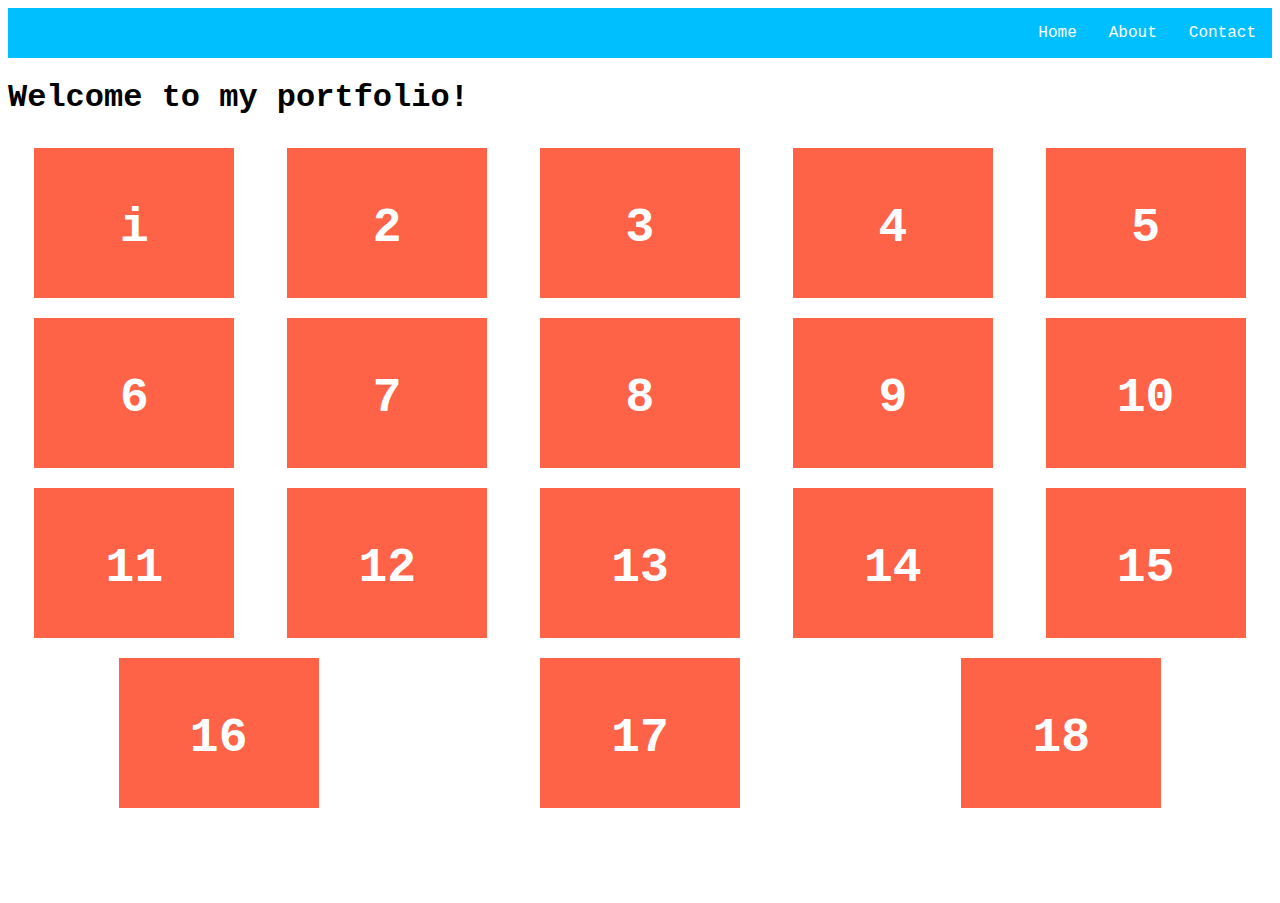
==== index.html @ f722e7e8 "added files" ====
<html lang="en">
<head>
  <meta charset="UTF-8" />
  <meta name="viewport" content="width=device-width, initial-scale=1.0" />
  <meta http-equiv="X-UA-Compatible" content="ie=edge"/>
  
  <!-- this is where you link your stylesheet -->
  <link rel="stylesheet" href="stylesheet.css">
  <!-- this is where you decide the title of your page, because it is the index let's call it either hompage or your name + portfolio -->
  <title>Your Name Here</title>

</head>

<!-- this is where the content of your website will go -->
<body>
  <ul class="navigation">
    <li><a href="index.html">Home</a></li>
    <li><a href="about.html">About</a></li>
    <li><a href="contact.html">Contact</a></li>
  </ul>

  <h1>Welcome to my portfolio!</h1>

  
  <div class="flex-container">
    <li class="flex-item">i stepped on a dog's tail</li>
    <li class="flex-item">2</li>
    <li class="flex-item">3</li>
    <li class="flex-item">4</li>
    <li class="flex-item">5</li>
    <li class="flex-item">6</li>
    <li class="flex-item">7</li>
    <li class="flex-item">8</li>
    <li class="flex-item">9</li>
    <li class="flex-item">10</li>
    <li class="flex-item">11</li>
    <li class="flex-item">12</li>
    <li class="flex-item">13</li>
    <li class="flex-item">14</li>
    <li class="flex-item">15</li>
    <li class="flex-item">16</li>
    <li class="flex-item">17</li>
    <li class="flex-item">18</li>
  </div>

</body>
---- stylesheet.css ----
body{
  font-family: 'Courier New', Courier, monospace;
}

h1{
  justify-content: center;
  align-items: center;
}

/* This is for the navigation bar*/
.navigation {
  display: flex;
  flex-flow: row wrap;
  justify-content: flex-end;
  
  list-style: none;
  margin: 0; 
  background: deepskyblue;
}

.navigation a {
  text-decoration: none;
  display: block;
  padding: 1em;
  color: white;
}

.navigation a:hover {
  background: #1565C0;
}

@media all and (max-width: 800px) {
  .navigation {
    justify-content: space-around;
  }
}

@media all and (max-width: 600px) {
  .navigation {
    flex-flow: column wrap;
    padding: 0;
  }
  .navigation a { 
    text-align: center; 
    padding: 10px;
    border-top: 1px solid rgba(255, 255, 255,0.3); 
    border-bottom: 1px solid rgba(0, 0, 0, 0.1); 
  }
  .navigation li:last-of-type a {
    border-bottom: none;
  }
}


/* This is for the grid*/
.flex-container {
  /* We first create a flex layout context */
  display: flex;
  /* Then we define the flow direction 
     and if we allow the items to wrap 
   * Remember this is the same as:
   * flex-direction: row;
   * flex-wrap: wrap;
   */
  flex-flow: row wrap;
  
  /* Then we define how is distributed the remaining space */
  justify-content: space-around;
  align-items: center;
  padding: 0;
  margin:0;
  list-style: none;
}

.flex-item {
  background: tomato;
  padding: 5px;
  width: 200px;
  height: 150px;
  margin: 10px;
  line-height: 150px;
  color: white;
  font-weight: bold;
  font-size: 3em;
  text-align: center;
  order:3;
}

.content-flex-item {
  padding: 5px;
  width: 200px;
  height: 200px;
  margin: 10px;
  line-height: 150px;
  color: white;
  font-weight: bold;
  font-size: 3em;
  text-align: center;
  order:3;
}

/*This is for the about page*/
* {
  box-sizing: border-box;
}


/* Style the header */
.header {
  padding: 30px;
  text-align: center;
  font-size: 35px;
}

/* Container for flexboxes */
.row {
  display: -webkit-flex;
  display: flex;
}

/* Create three equal columns that sits next to each other */
.column {
  -webkit-flex: 1;
  -ms-flex: 1;
  flex: 1;
  padding: 10px;
  height: 300px; /* Should be removed. Only for demonstration */
}



/* Responsive layout - makes the three columns stack on top of each other instead of next to each other */
@media (max-width: 600px) {
  .row {
    -webkit-flex-direction: column;
    flex-direction: column;
  }
}
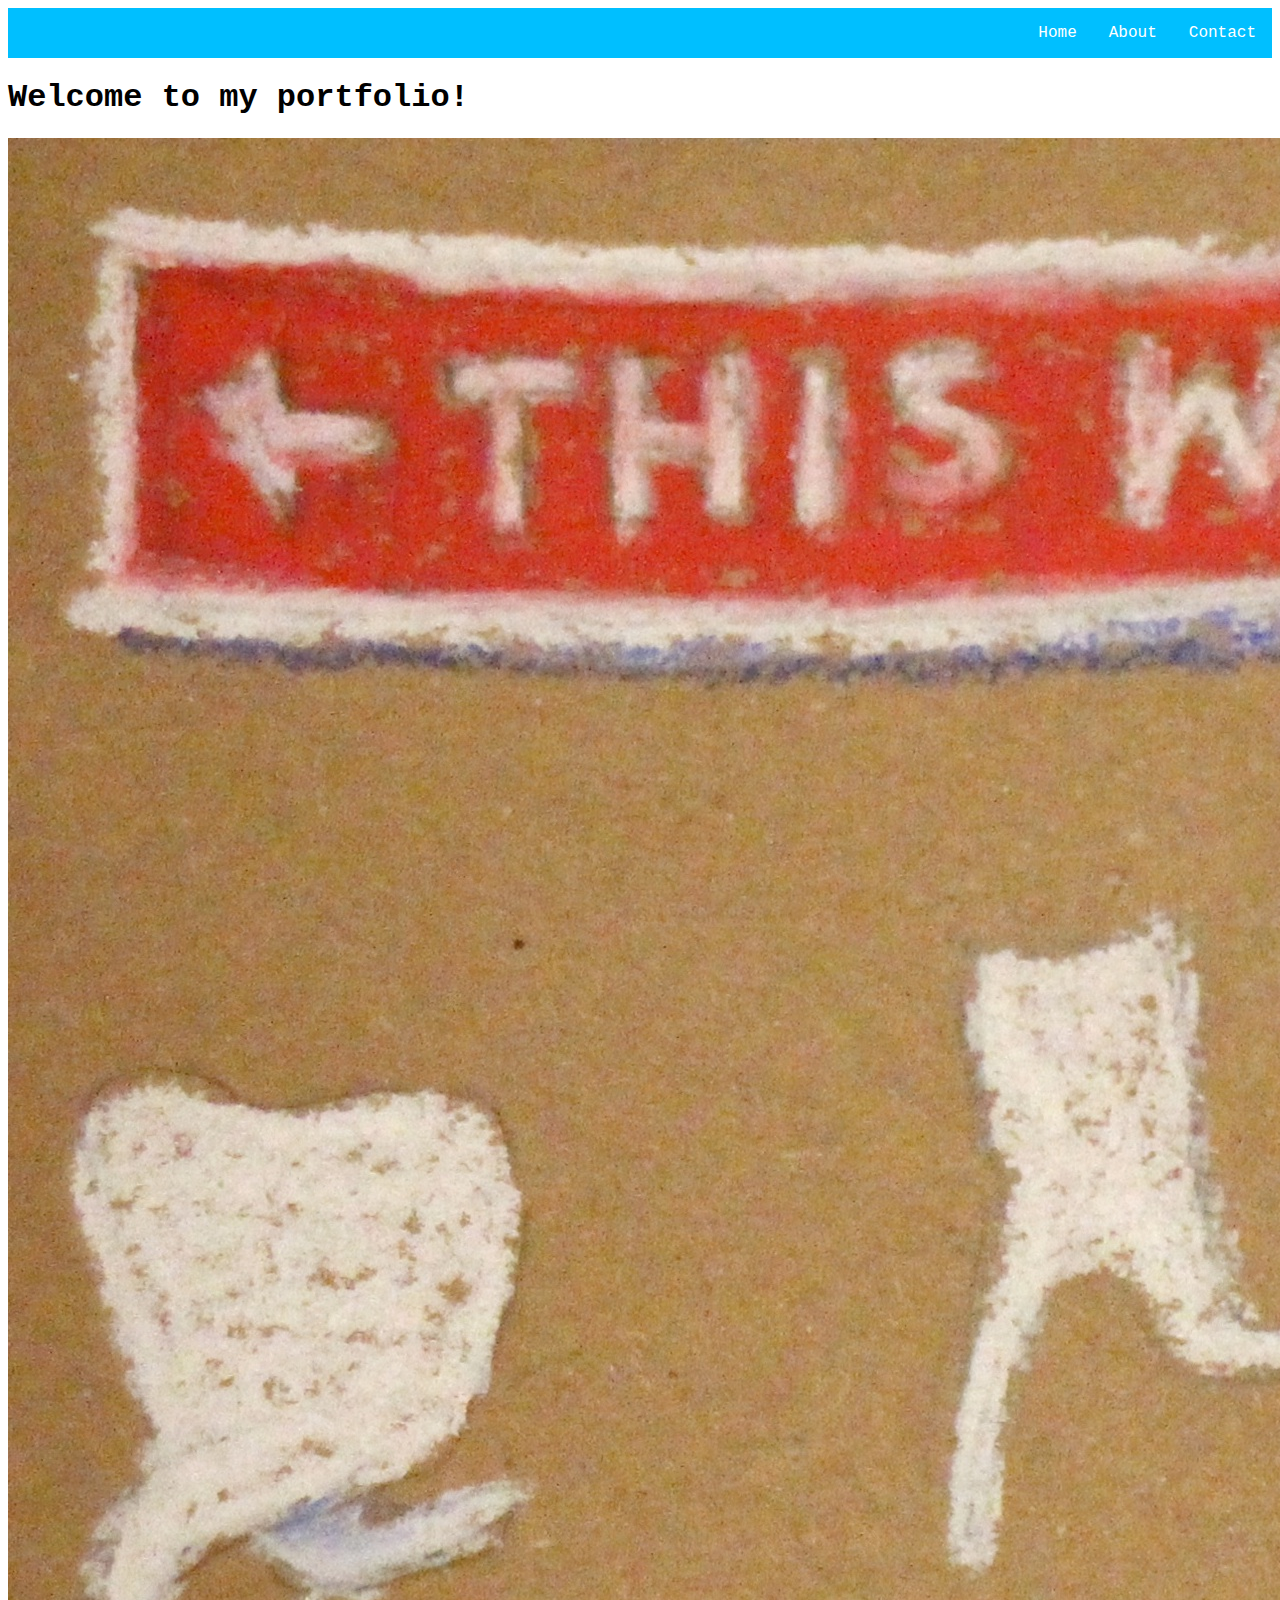
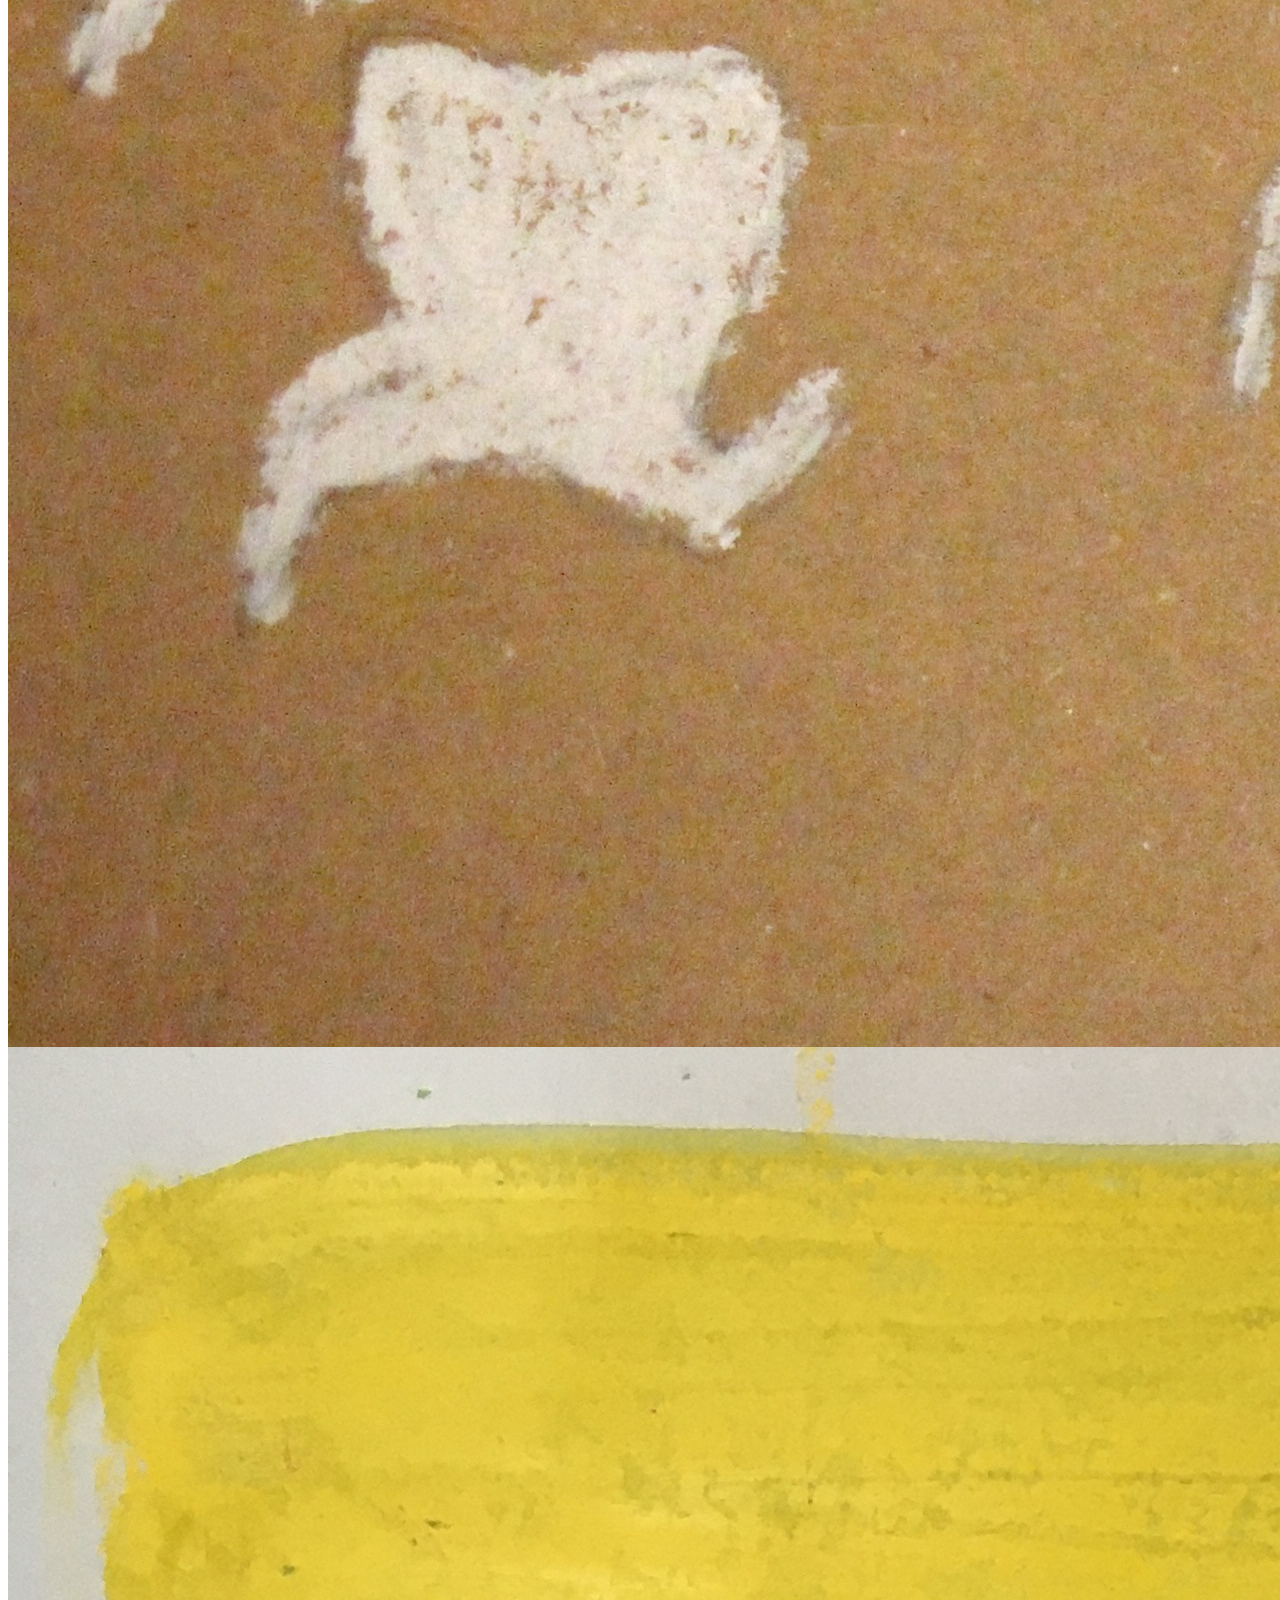
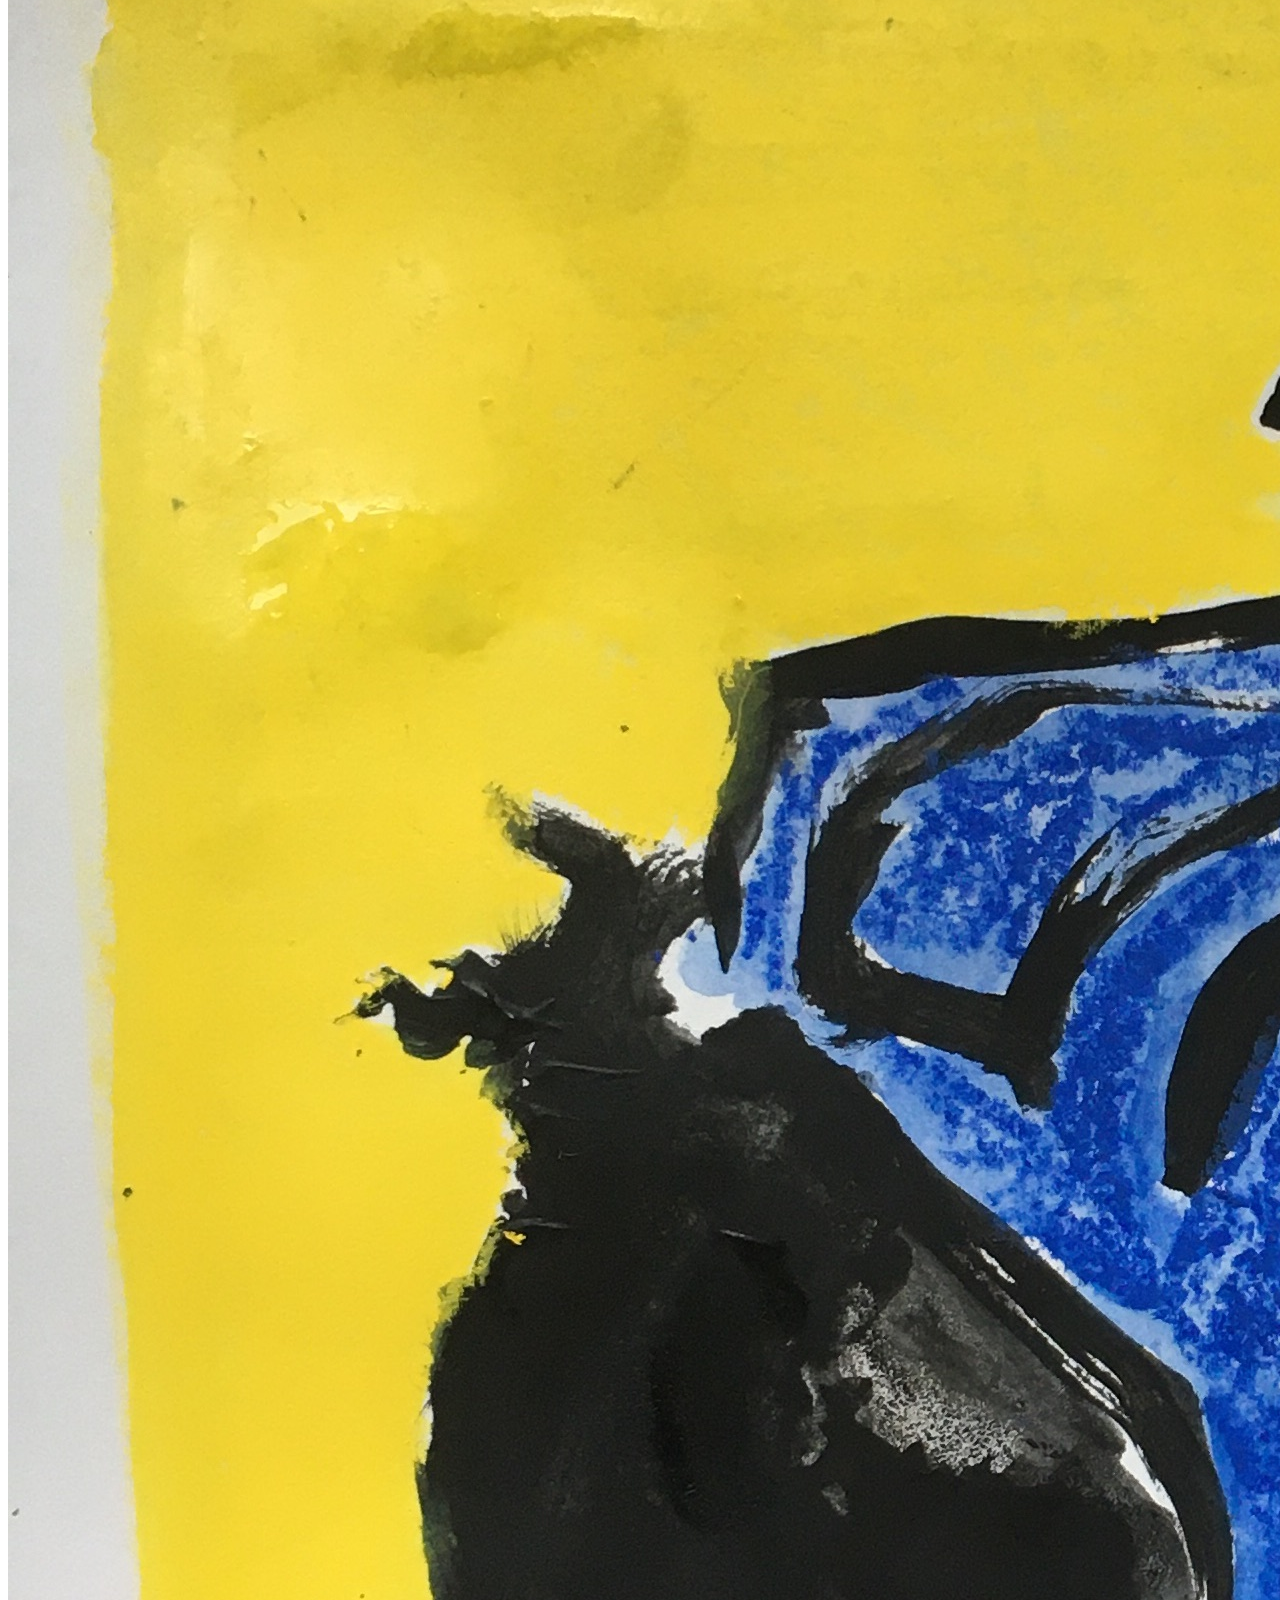
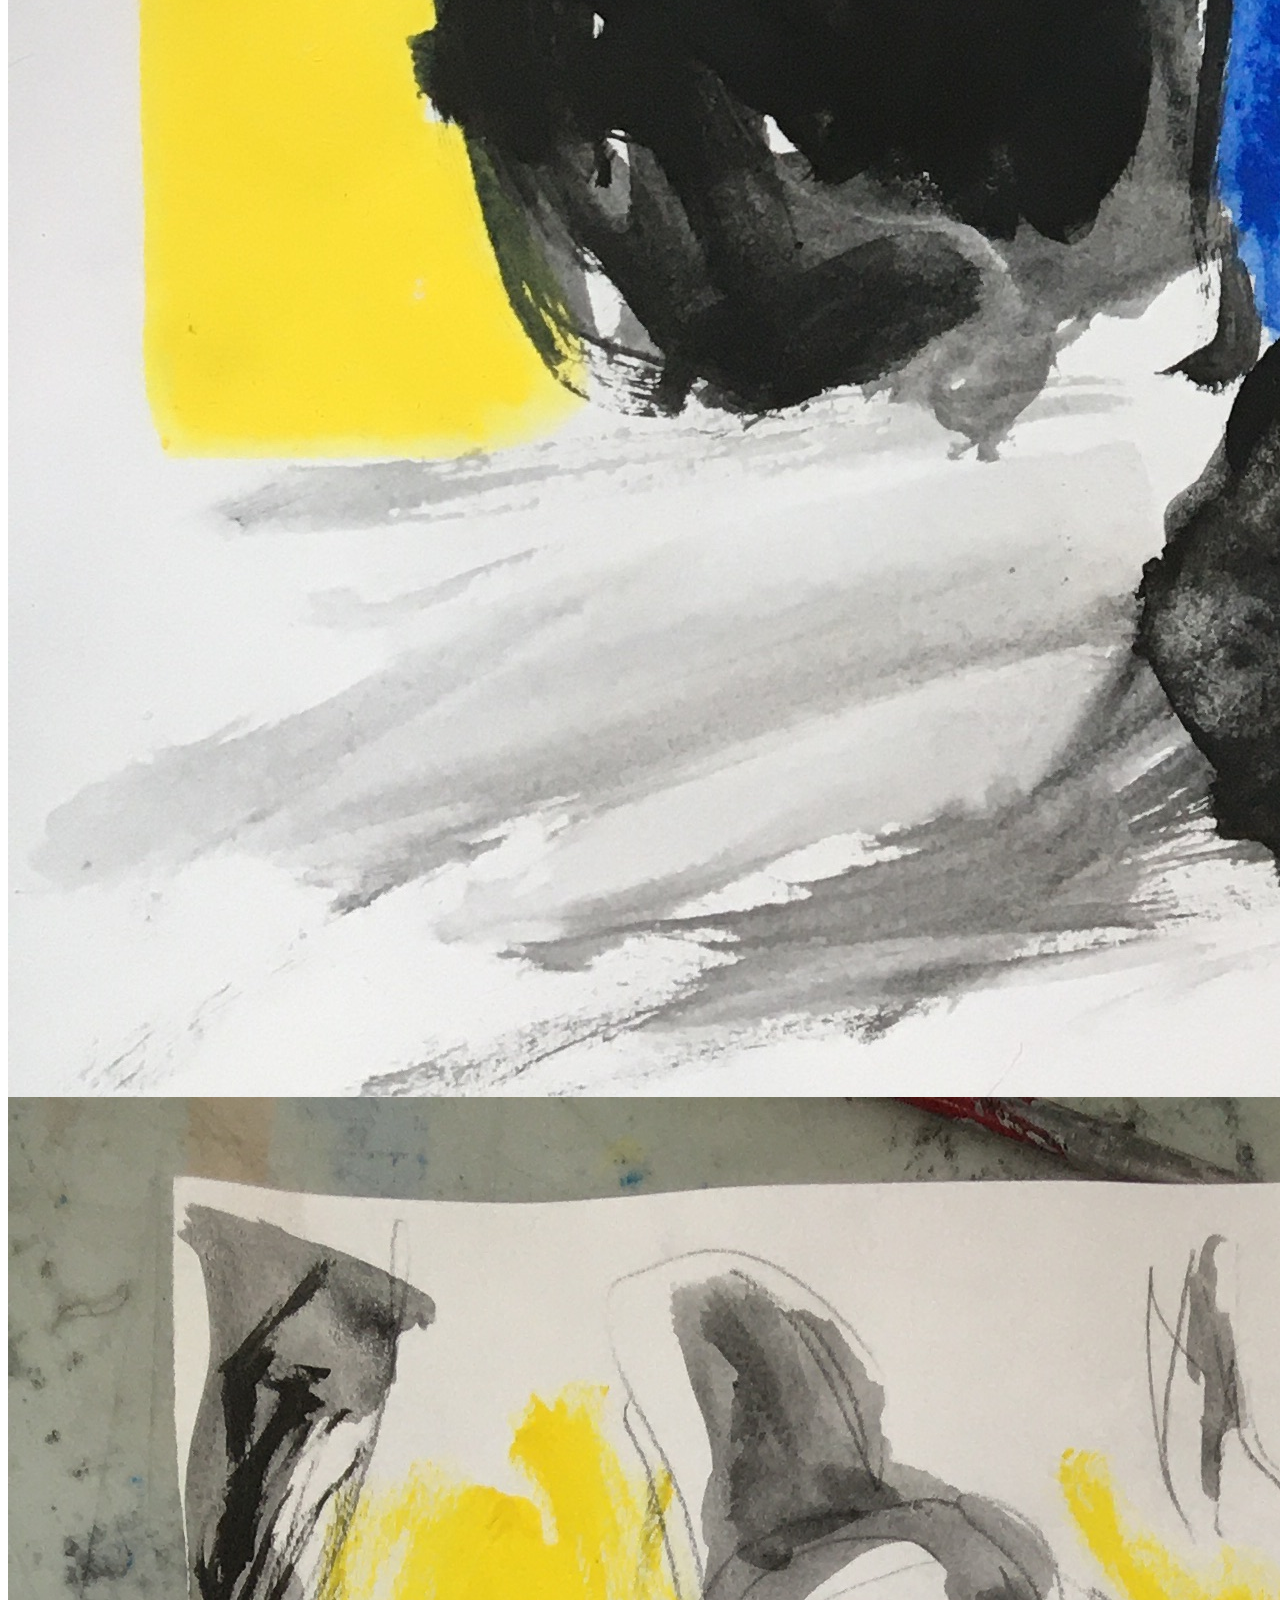
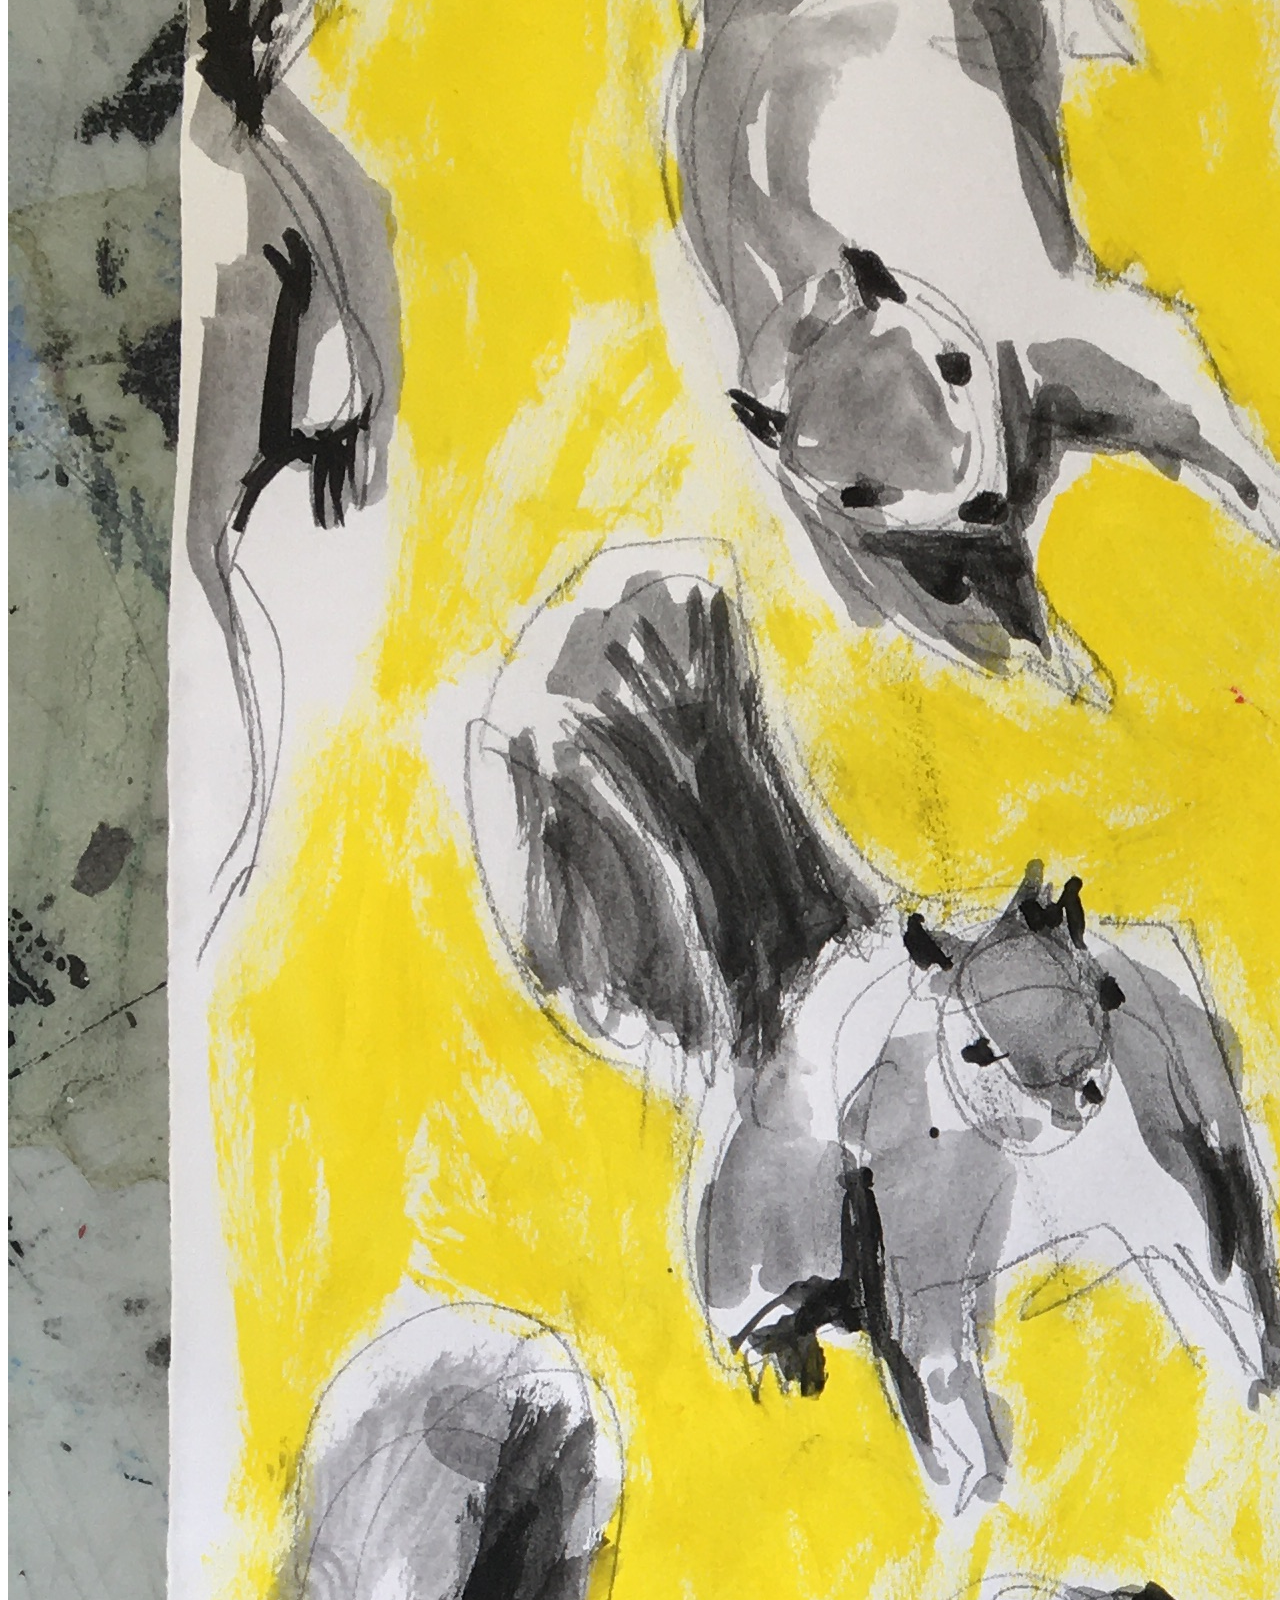
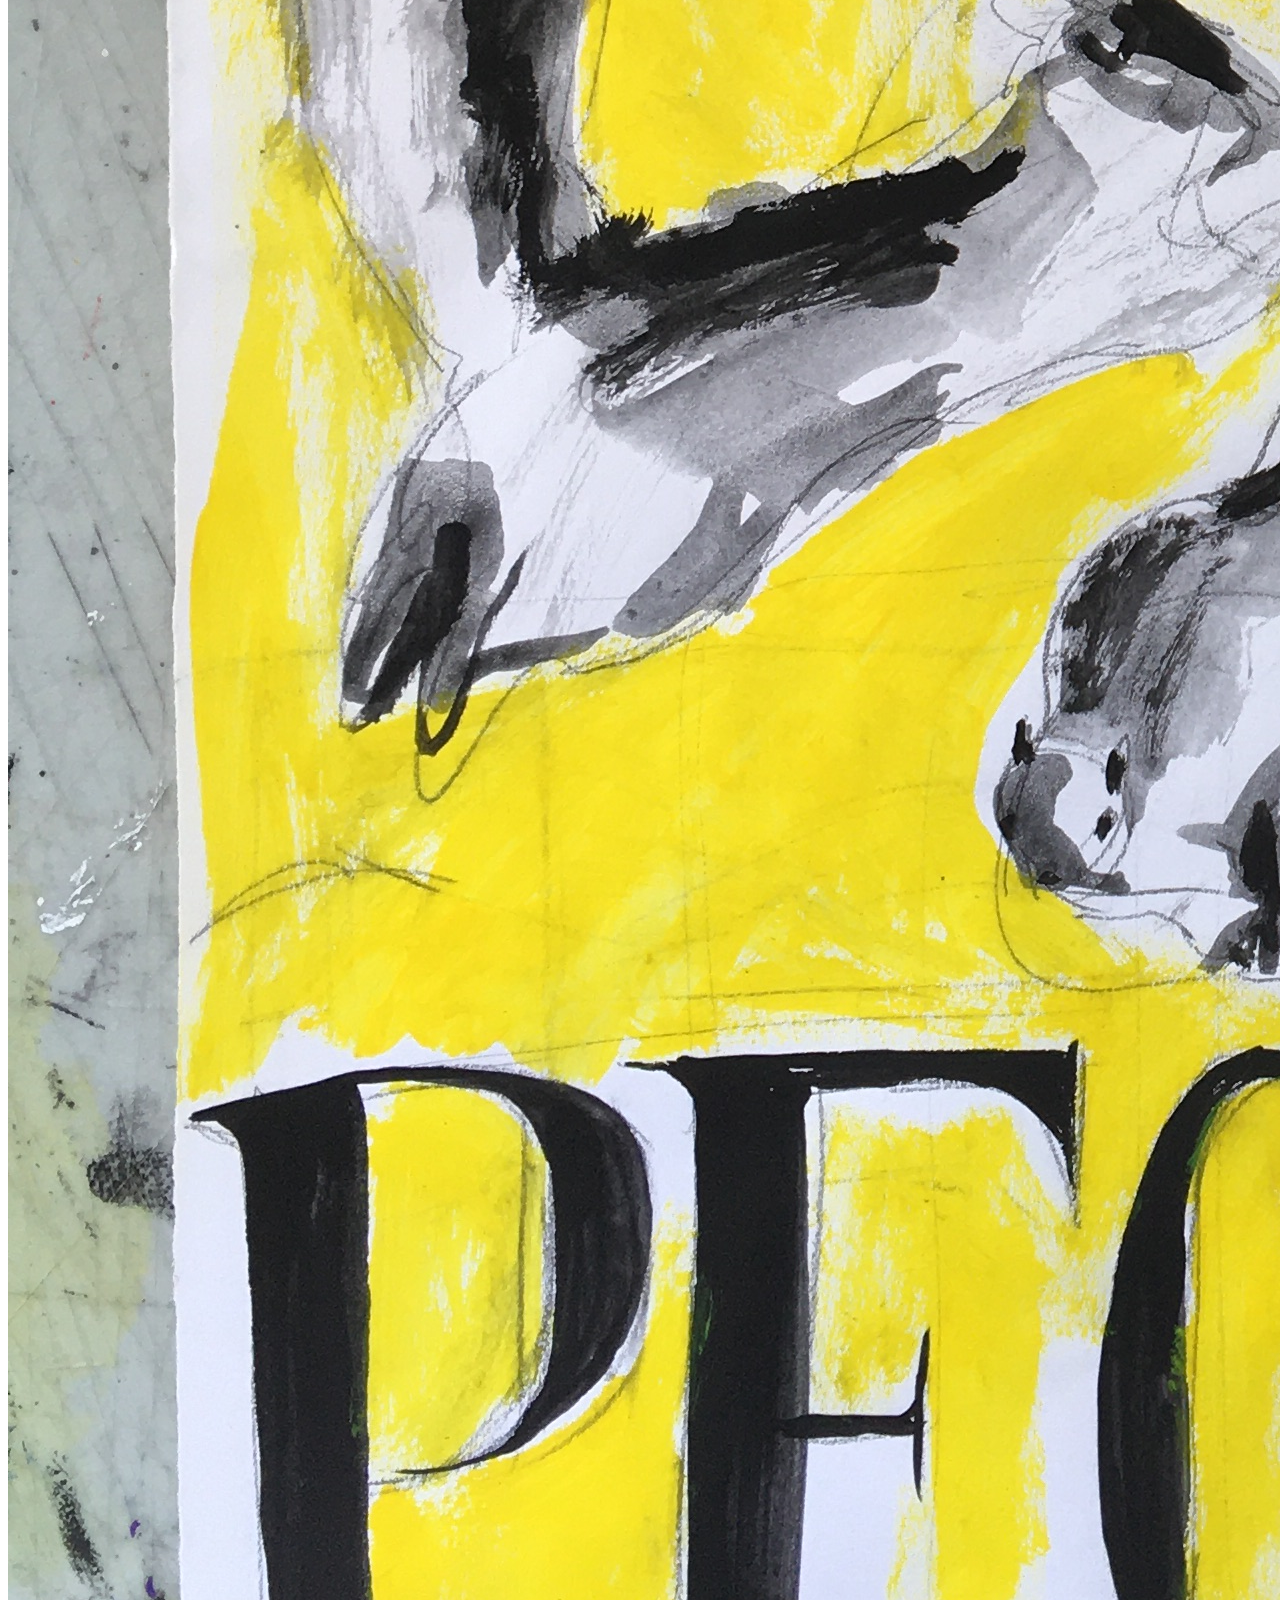
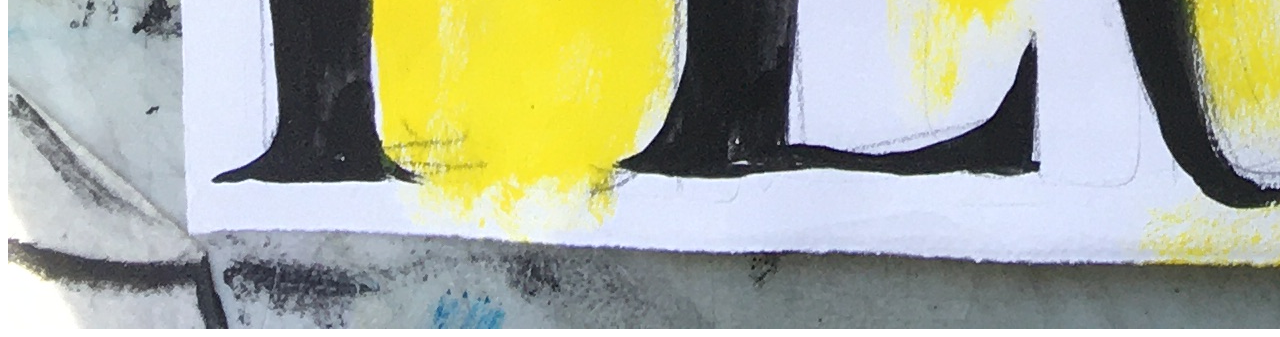
==== commit 588cb96b: "adding images" ====
--- a/index.html
+++ b/index.html
@@ -7,7 +7,7 @@
   <!-- this is where you link your stylesheet -->
   <link rel="stylesheet" href="stylesheet.css">
   <!-- this is where you decide the title of your page, because it is the index let's call it either hompage or your name + portfolio -->
-  <title>Your Name Here</title>
+  <title>Sae</title>
 
 </head>
 
@@ -23,24 +23,9 @@
 
   
   <div class="flex-container">
-    <li class="flex-item">i stepped on a dog's tail</li>
-    <li class="flex-item">2</li>
-    <li class="flex-item">3</li>
-    <li class="flex-item">4</li>
-    <li class="flex-item">5</li>
-    <li class="flex-item">6</li>
-    <li class="flex-item">7</li>
-    <li class="flex-item">8</li>
-    <li class="flex-item">9</li>
-    <li class="flex-item">10</li>
-    <li class="flex-item">11</li>
-    <li class="flex-item">12</li>
-    <li class="flex-item">13</li>
-    <li class="flex-item">14</li>
-    <li class="flex-item">15</li>
-    <li class="flex-item">16</li>
-    <li class="flex-item">17</li>
-    <li class="flex-item">18</li>
+    <img src="assets/IMG_2561.JPG.jpg">
+    <img src="assets/IMG_5783.JPG">
+    <img src="assets/IMG_6014.JPG">
   </div>
 
 </body>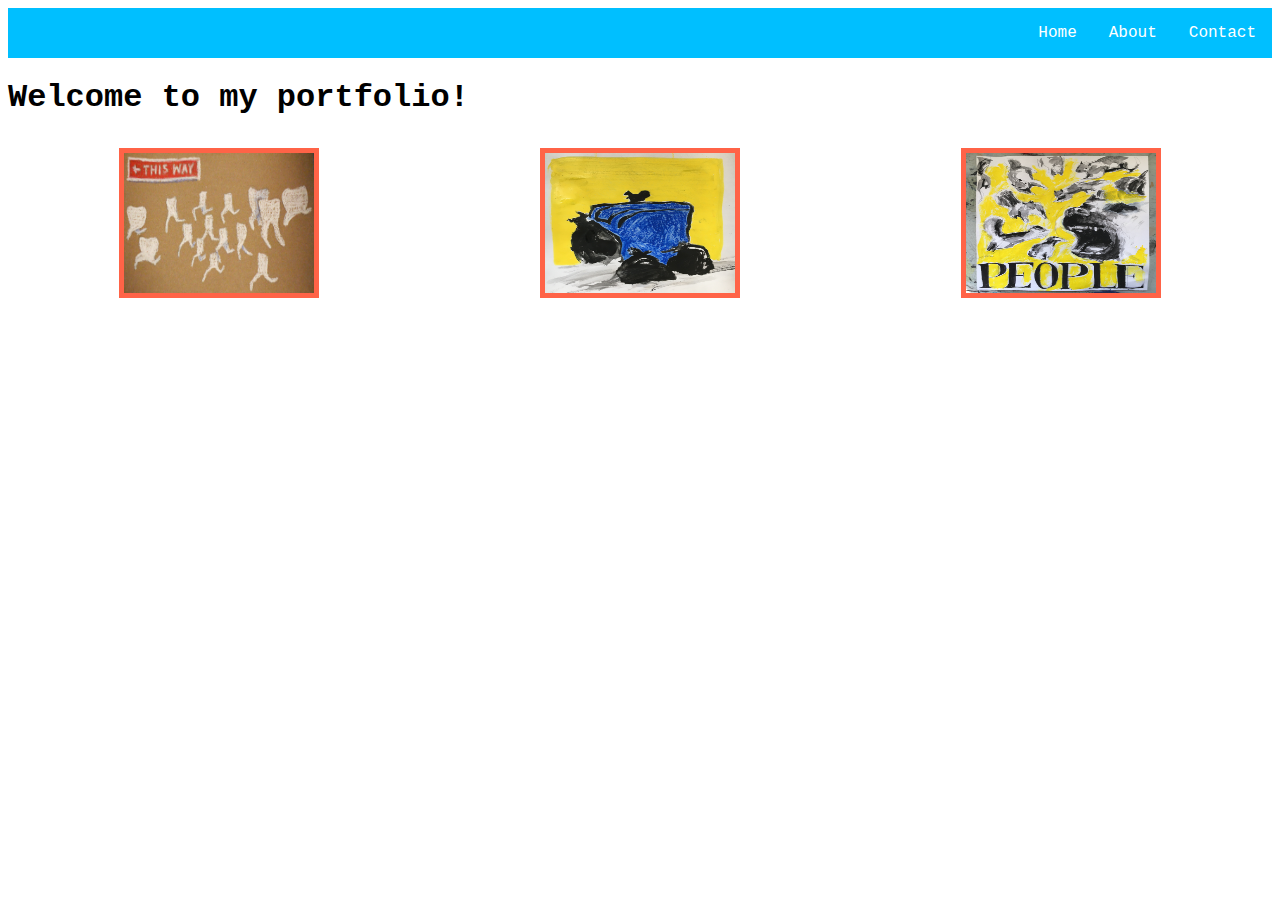
==== commit a30e2e97: "a" ====
--- a/index.html
+++ b/index.html
@@ -23,9 +23,9 @@
 
   
   <div class="flex-container">
-    <img src="assets/IMG_2561.JPG.jpg">
-    <img src="assets/IMG_5783.JPG">
-    <img src="assets/IMG_6014.JPG">
+    <img src="assets/IMG_2561.JPG.jpg"class="flex-item">
+    <img src="assets/IMG_5783.JPG"class="flex-item">
+    <img src="assets/IMG_6014.JPG"class="flex-item">
   </div>
 
 </body>